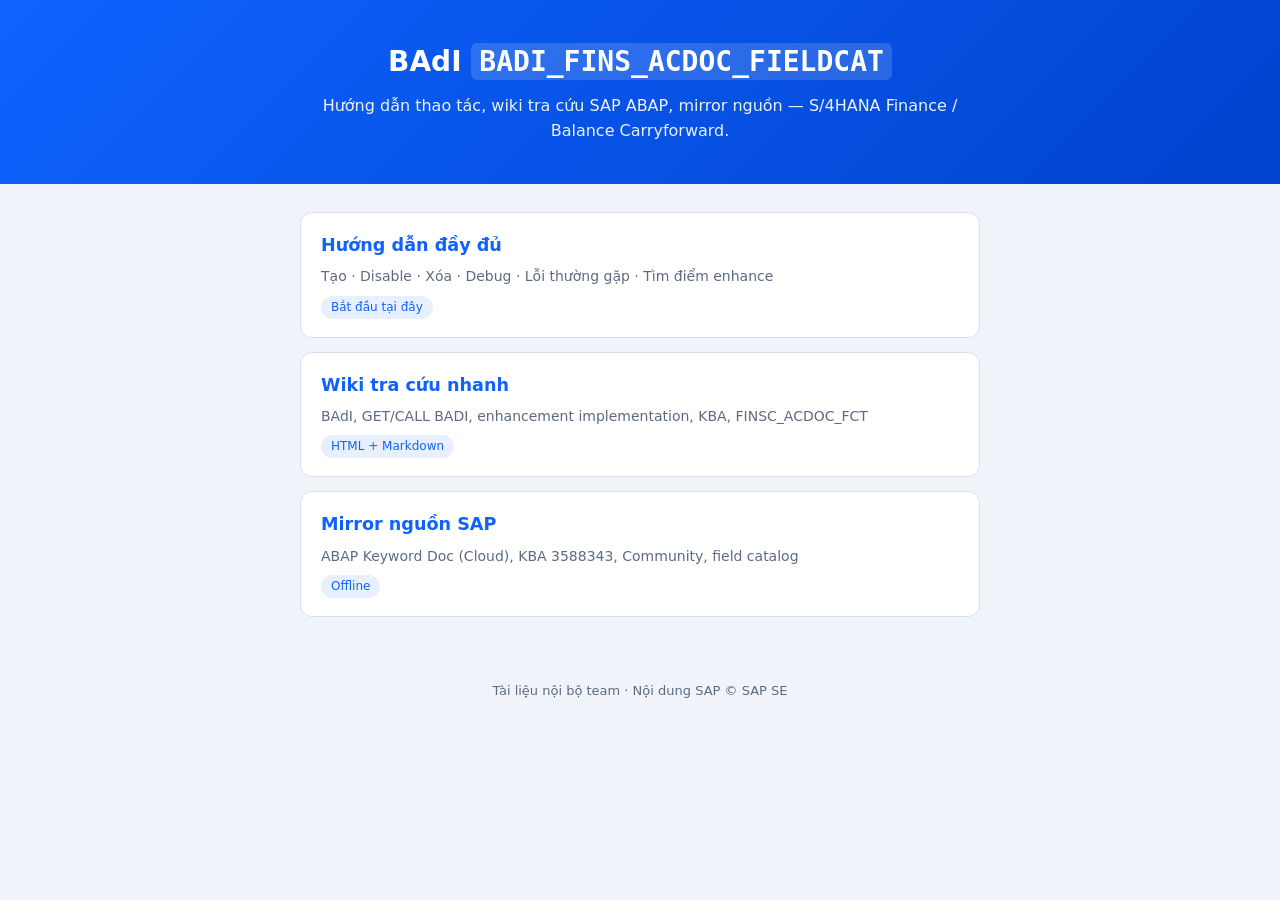
==== docs/index.html @ ed784b7a "Prepare docs site for GitHub Pages. Add docs index, move wiki under docs, fix relative links." ====
<!DOCTYPE html>
<html lang="vi">
<head>
  <meta charset="utf-8" />
  <meta name="viewport" content="width=device-width, initial-scale=1" />
  <title>BAdI FINS ACDOC — Tài liệu team</title>
  <style>
    :root { --bg:#f0f4fa; --card:#fff; --accent:#0f62fe; --text:#1a2332; --muted:#5c6b82; --border:#d8e0ef; }
    * { box-sizing: border-box; }
    body { margin:0; font-family:Segoe UI,system-ui,sans-serif; background:var(--bg); color:var(--text); line-height:1.6; }
    .hero { background:linear-gradient(135deg,#0f62fe,#0043ce); color:#fff; padding:40px 24px; text-align:center; }
    .hero h1 { margin:0 0 8px; font-size:1.75rem; font-weight:600; }
    .hero p { margin:0; opacity:.92; max-width:640px; margin-inline:auto; }
    .wrap { max-width:720px; margin:0 auto; padding:28px 20px 48px; display:grid; gap:14px; }
    .card { display:block; background:var(--card); border:1px solid var(--border); border-radius:12px; padding:18px 20px; text-decoration:none; color:inherit; transition:box-shadow .15s,border-color .15s; }
    .card:hover { border-color:var(--accent); box-shadow:0 4px 16px rgba(15,98,254,.12); }
    .card h2 { margin:0 0 6px; font-size:1.1rem; color:var(--accent); }
    .card p { margin:0; font-size:14px; color:var(--muted); }
    .tag { display:inline-block; margin-top:8px; font-size:12px; background:#e8f0ff; color:var(--accent); padding:2px 10px; border-radius:999px; }
    footer { text-align:center; font-size:13px; color:var(--muted); padding:16px; }
  </style>
</head>
<body>
  <header class="hero">
    <h1>BAdI <code style="background:rgba(255,255,255,.15);padding:2px 8px;border-radius:6px">BADI_FINS_ACDOC_FIELDCAT</code></h1>
    <p>Hướng dẫn thao tác, wiki tra cứu SAP ABAP, mirror nguồn — S/4HANA Finance / Balance Carryforward.</p>
  </header>
  <main class="wrap">
    <a class="card" href="Huong_dan_BADI_FINS_ACDOC.html">
      <h2>Hướng dẫn đầy đủ</h2>
      <p>Tạo · Disable · Xóa · Debug · Lỗi thường gặp · Tìm điểm enhance</p>
      <span class="tag">Bắt đầu tại đây</span>
    </a>
    <a class="card" href="wiki/index.html">
      <h2>Wiki tra cứu nhanh</h2>
      <p>BAdI, GET/CALL BADI, enhancement implementation, KBA, FINSC_ACDOC_FCT</p>
      <span class="tag">HTML + Markdown</span>
    </a>
    <a class="card" href="sources/README.md">
      <h2>Mirror nguồn SAP</h2>
      <p>ABAP Keyword Doc (Cloud), KBA 3588343, Community, field catalog</p>
      <span class="tag">Offline</span>
    </a>
  </main>
  <footer>Tài liệu nội bộ team · Nội dung SAP © SAP SE</footer>
</body>
</html>
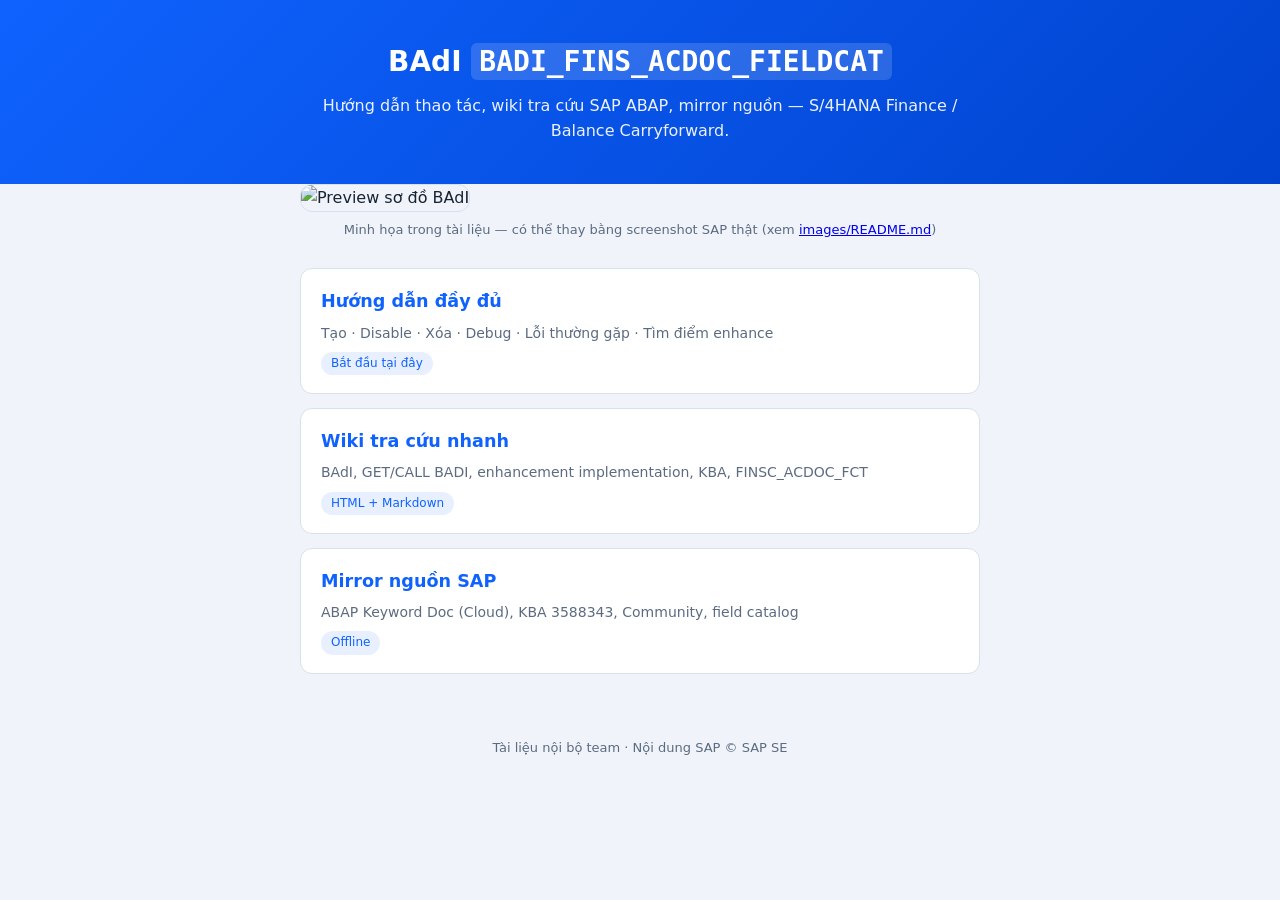
==== commit d4c26257: "Add visual SVG illustrations to the BAdI guide. Embed SE19, SE24, object tree, and BCF flow figures " ====
--- a/docs/index.html
+++ b/docs/index.html
@@ -18,6 +18,9 @@
     .card p { margin:0; font-size:14px; color:var(--muted); }
     .tag { display:inline-block; margin-top:8px; font-size:12px; background:#e8f0ff; color:var(--accent); padding:2px 10px; border-radius:999px; }
     footer { text-align:center; font-size:13px; color:var(--muted); padding:16px; }
+    .preview { max-width:720px; margin:0 auto 0; padding:0 20px; }
+    .preview img { width:100%; border-radius:12px; border:1px solid var(--border); }
+    .preview p { text-align:center; font-size:13px; color:var(--muted); margin:8px 0 0; }
   </style>
 </head>
 <body>
@@ -25,6 +28,10 @@
     <h1>BAdI <code style="background:rgba(255,255,255,.15);padding:2px 8px;border-radius:6px">BADI_FINS_ACDOC_FIELDCAT</code></h1>
     <p>Hướng dẫn thao tác, wiki tra cứu SAP ABAP, mirror nguồn — S/4HANA Finance / Balance Carryforward.</p>
   </header>
+  <div class="preview">
+    <img src="images/01-object-tree.svg" alt="Preview sơ đồ BAdI" />
+    <p>Minh họa trong tài liệu — có thể thay bằng screenshot SAP thật (xem <a href="images/README.md">images/README.md</a>)</p>
+  </div>
   <main class="wrap">
     <a class="card" href="Huong_dan_BADI_FINS_ACDOC.html">
       <h2>Hướng dẫn đầy đủ</h2>
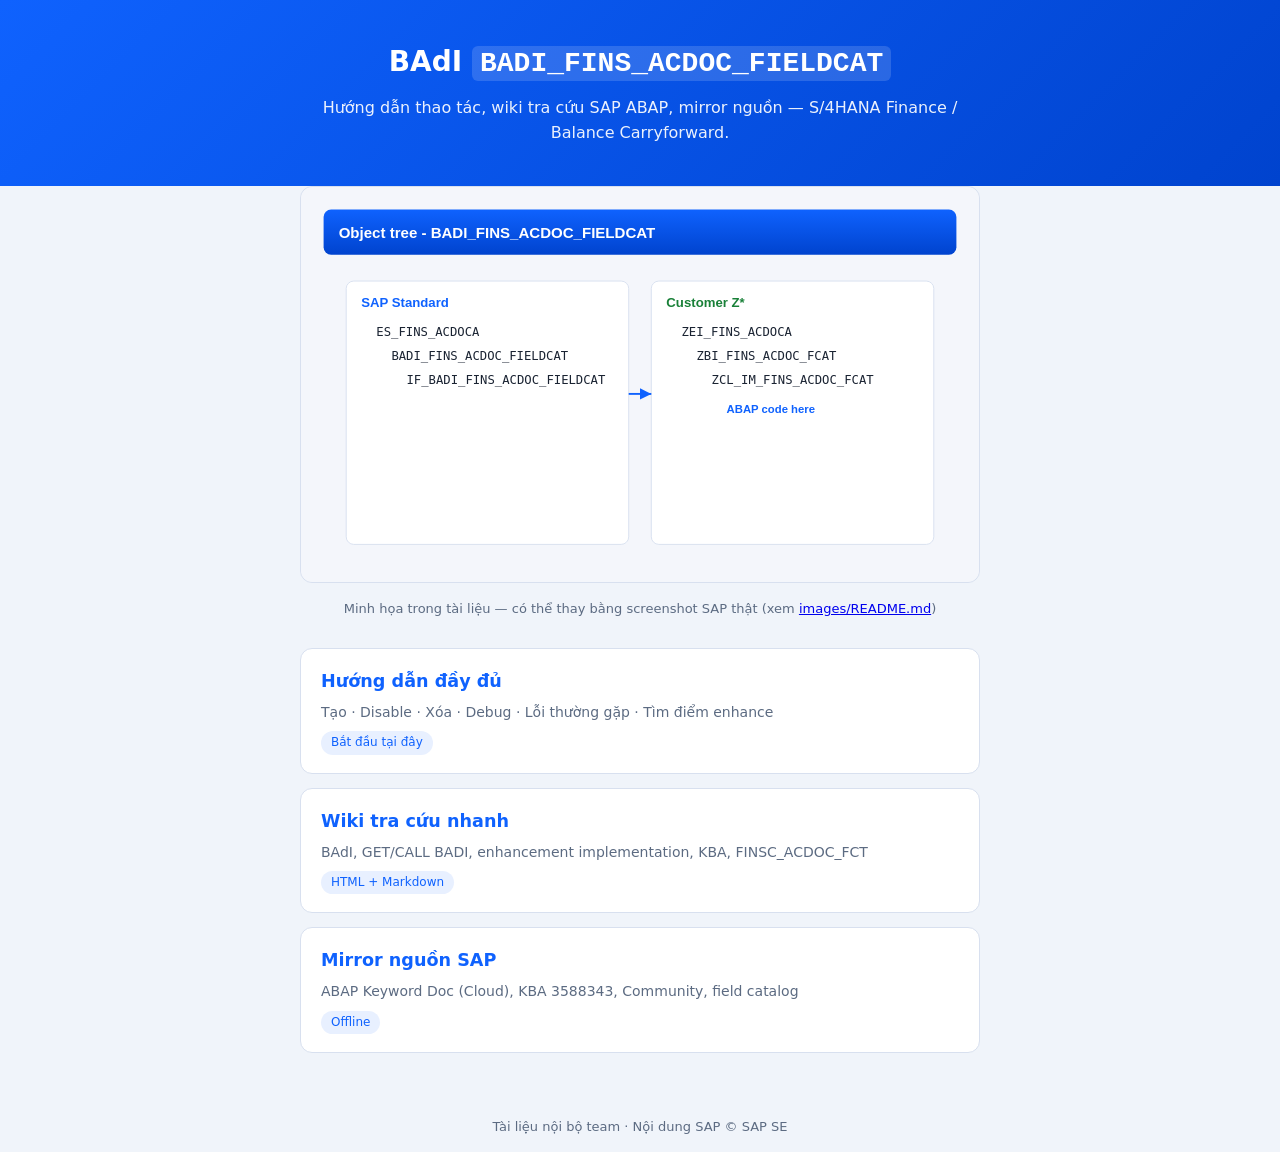
==== commit 6f961484: "Fix broken guide images: valid UTF-8 SVG and inline embed. Embed SVG as data URIs so figures load on" ====
--- a/docs/index.html
+++ b/docs/index.html
@@ -29,7 +29,7 @@
     <p>Hướng dẫn thao tác, wiki tra cứu SAP ABAP, mirror nguồn — S/4HANA Finance / Balance Carryforward.</p>
   </header>
   <div class="preview">
-    <img src="images/01-object-tree.svg" alt="Preview sơ đồ BAdI" />
+    <img src="[data-uri]" alt="Preview sơ đồ BAdI" />
     <p>Minh họa trong tài liệu — có thể thay bằng screenshot SAP thật (xem <a href="images/README.md">images/README.md</a>)</p>
   </div>
   <main class="wrap">
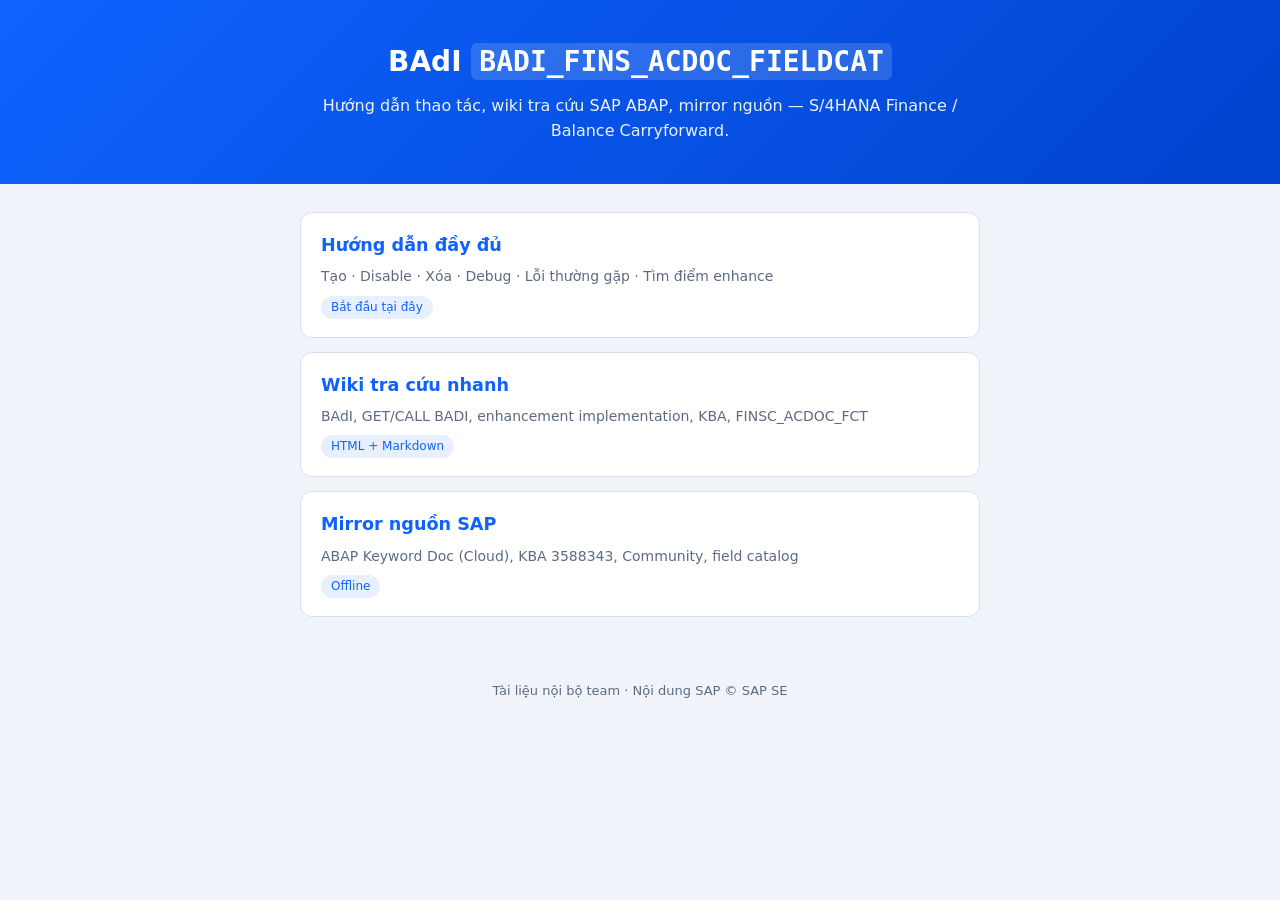
==== commit ebf1f6be: "Remove all guide images and image assets from docs. Co-authored-by: Cursor <cursoragent@cursor.com>" ====
--- a/docs/index.html
+++ b/docs/index.html
@@ -18,9 +18,6 @@
     .card p { margin:0; font-size:14px; color:var(--muted); }
     .tag { display:inline-block; margin-top:8px; font-size:12px; background:#e8f0ff; color:var(--accent); padding:2px 10px; border-radius:999px; }
     footer { text-align:center; font-size:13px; color:var(--muted); padding:16px; }
-    .preview { max-width:720px; margin:0 auto 0; padding:0 20px; }
-    .preview img { width:100%; border-radius:12px; border:1px solid var(--border); }
-    .preview p { text-align:center; font-size:13px; color:var(--muted); margin:8px 0 0; }
   </style>
 </head>
 <body>
@@ -28,10 +25,6 @@
     <h1>BAdI <code style="background:rgba(255,255,255,.15);padding:2px 8px;border-radius:6px">BADI_FINS_ACDOC_FIELDCAT</code></h1>
     <p>Hướng dẫn thao tác, wiki tra cứu SAP ABAP, mirror nguồn — S/4HANA Finance / Balance Carryforward.</p>
   </header>
-  <div class="preview">
-    <img src="[data-uri]" alt="Preview sơ đồ BAdI" />
-    <p>Minh họa trong tài liệu — có thể thay bằng screenshot SAP thật (xem <a href="images/README.md">images/README.md</a>)</p>
-  </div>
   <main class="wrap">
     <a class="card" href="Huong_dan_BADI_FINS_ACDOC.html">
       <h2>Hướng dẫn đầy đủ</h2>
@@ -52,3 +45,4 @@
   <footer>Tài liệu nội bộ team · Nội dung SAP © SAP SE</footer>
 </body>
 </html>
+
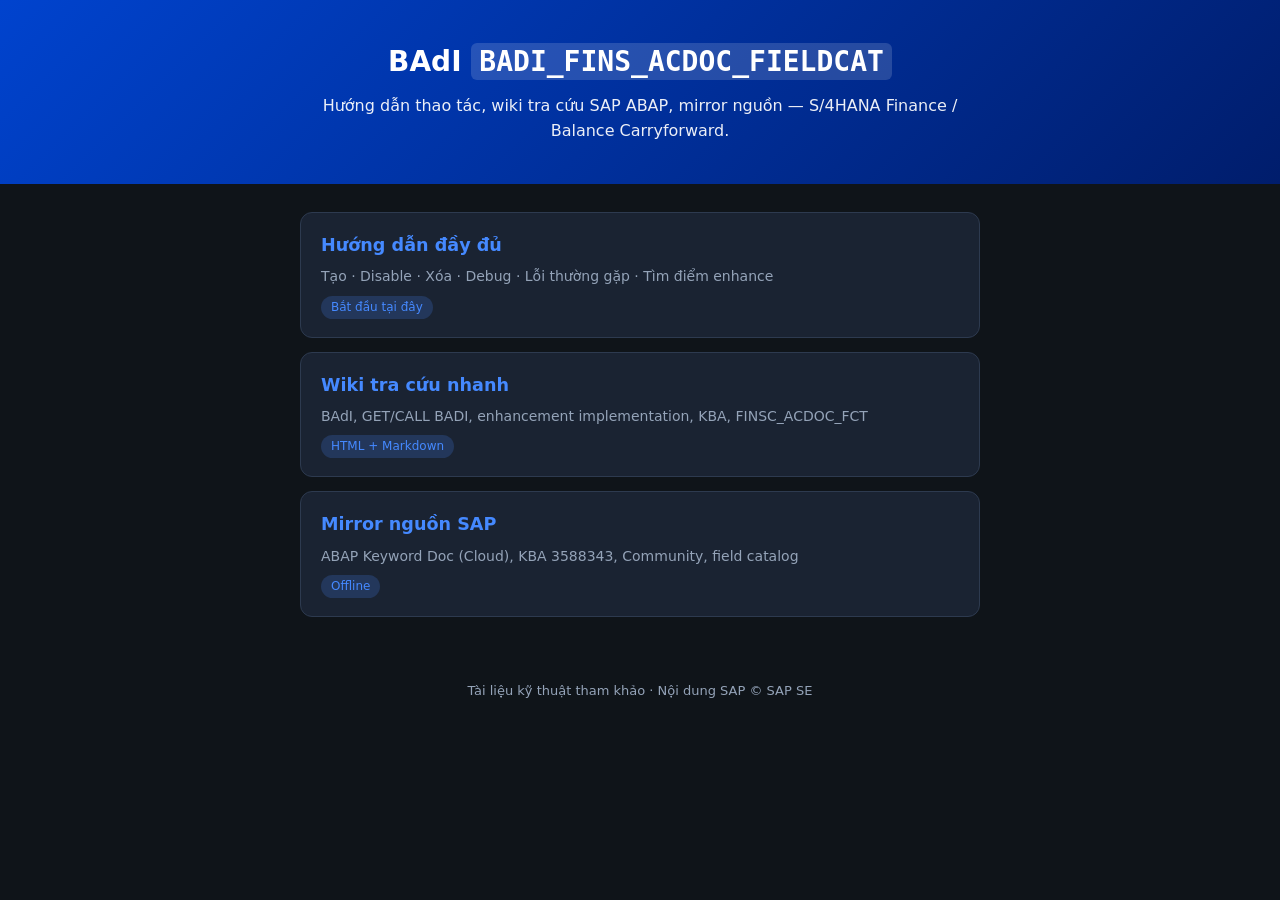
==== commit 2d52c02a: "Dark theme for docs; sanitize shareable metadata" ====
--- a/docs/index.html
+++ b/docs/index.html
@@ -3,20 +3,21 @@
 <head>
   <meta charset="utf-8" />
   <meta name="viewport" content="width=device-width, initial-scale=1" />
-  <title>BAdI FINS ACDOC — Tài liệu team</title>
+  <meta name="color-scheme" content="dark" />
+  <title>BAdI FINS ACDOC — Tài liệu</title>
+  <link rel="stylesheet" href="theme.css" />
   <style>
-    :root { --bg:#f0f4fa; --card:#fff; --accent:#0f62fe; --text:#1a2332; --muted:#5c6b82; --border:#d8e0ef; }
     * { box-sizing: border-box; }
     body { margin:0; font-family:Segoe UI,system-ui,sans-serif; background:var(--bg); color:var(--text); line-height:1.6; }
-    .hero { background:linear-gradient(135deg,#0f62fe,#0043ce); color:#fff; padding:40px 24px; text-align:center; }
+    .hero { background:linear-gradient(135deg,var(--hero-from),var(--hero-to)); color:#fff; padding:40px 24px; text-align:center; }
     .hero h1 { margin:0 0 8px; font-size:1.75rem; font-weight:600; }
     .hero p { margin:0; opacity:.92; max-width:640px; margin-inline:auto; }
     .wrap { max-width:720px; margin:0 auto; padding:28px 20px 48px; display:grid; gap:14px; }
     .card { display:block; background:var(--card); border:1px solid var(--border); border-radius:12px; padding:18px 20px; text-decoration:none; color:inherit; transition:box-shadow .15s,border-color .15s; }
-    .card:hover { border-color:var(--accent); box-shadow:0 4px 16px rgba(15,98,254,.12); }
+    .card:hover { border-color:var(--accent); box-shadow:var(--shadow); }
     .card h2 { margin:0 0 6px; font-size:1.1rem; color:var(--accent); }
     .card p { margin:0; font-size:14px; color:var(--muted); }
-    .tag { display:inline-block; margin-top:8px; font-size:12px; background:#e8f0ff; color:var(--accent); padding:2px 10px; border-radius:999px; }
+    .tag { display:inline-block; margin-top:8px; font-size:12px; background:var(--tag-bg); color:var(--accent); padding:2px 10px; border-radius:999px; }
     footer { text-align:center; font-size:13px; color:var(--muted); padding:16px; }
   </style>
 </head>
@@ -42,7 +43,6 @@
       <span class="tag">Offline</span>
     </a>
   </main>
-  <footer>Tài liệu nội bộ team · Nội dung SAP © SAP SE</footer>
+  <footer>Tài liệu kỹ thuật tham khảo · Nội dung SAP © SAP SE</footer>
 </body>
 </html>
-
--- a/docs/theme.css
+++ b/docs/theme.css
@@ -0,0 +1,25 @@
+/* Dark theme — dùng chung cho docs/ */
+:root {
+  color-scheme: dark;
+  --bg: #0f1419;
+  --surface: #1a2332;
+  --card: #1a2332;
+  --text: #e8eef7;
+  --muted: #94a3b8;
+  --accent: #4589ff;
+  --accent-soft: #1e3a5f;
+  --border: #2d3a4f;
+  --code-bg: #0d1117;
+  --code-text: #e2e8f0;
+  --tree-bg: #151b26;
+  --warn-bg: #2d2610;
+  --warn-border: #c9a227;
+  --inline-code-bg: #2d3a4f;
+  --inline-code-text: #c8daf8;
+  --row-alt: #151b26;
+  --tag-bg: rgba(69, 137, 255, 0.2);
+  --radius: 10px;
+  --shadow: 0 2px 12px rgba(0, 0, 0, 0.35);
+  --hero-from: #0043ce;
+  --hero-to: #001d6c;
+}
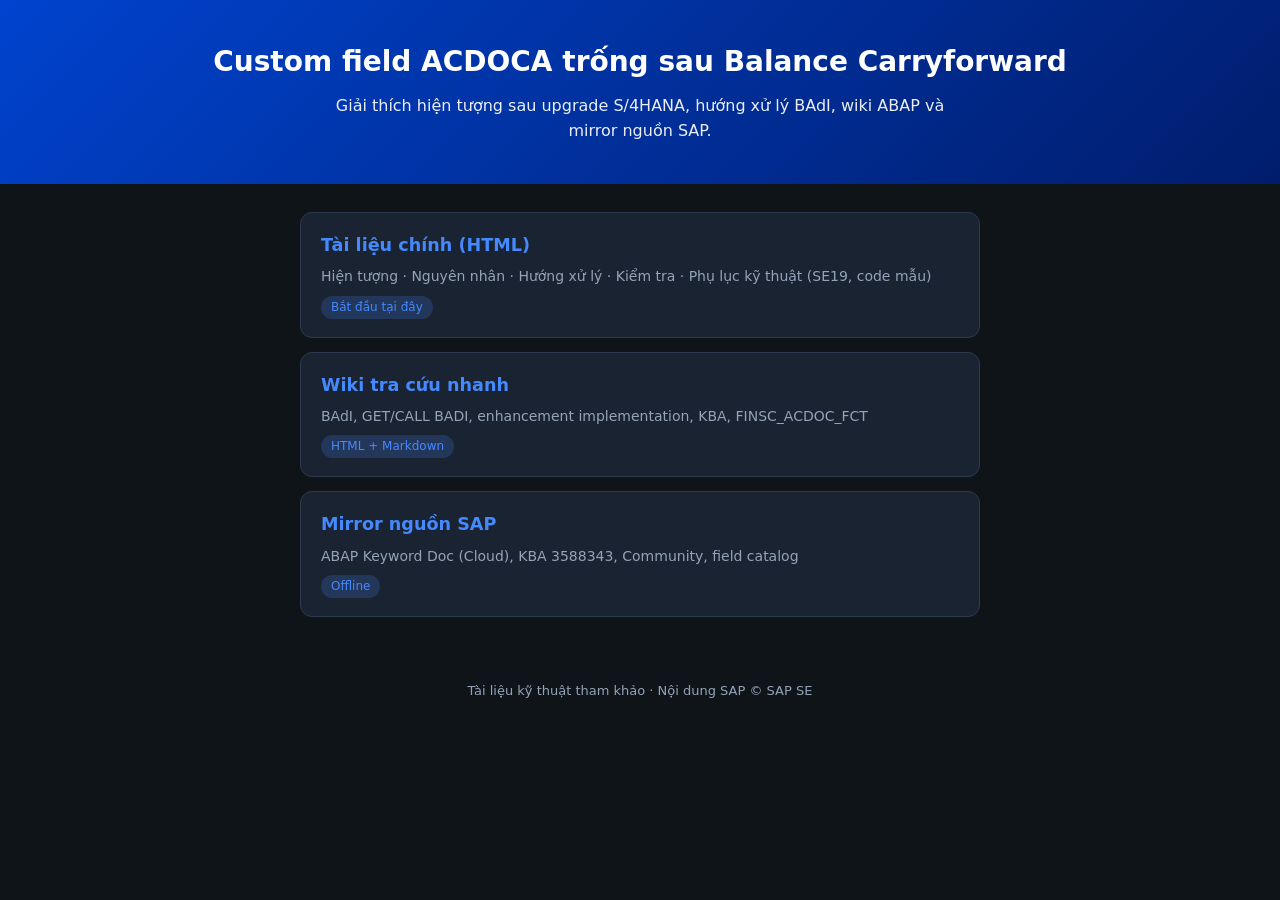
==== commit 2f4d91c2: "Restructure guide for customer audience; sync HTML from Markdown Main doc focuses on ACDOCA blank-af" ====
--- a/docs/index.html
+++ b/docs/index.html
@@ -4,7 +4,7 @@
   <meta charset="utf-8" />
   <meta name="viewport" content="width=device-width, initial-scale=1" />
   <meta name="color-scheme" content="dark" />
-  <title>BAdI FINS ACDOC — Tài liệu</title>
+  <title>ACDOCA / Balance Carryforward — Tài liệu</title>
   <link rel="stylesheet" href="theme.css" />
   <style>
     * { box-sizing: border-box; }
@@ -23,13 +23,13 @@
 </head>
 <body>
   <header class="hero">
-    <h1>BAdI <code style="background:rgba(255,255,255,.15);padding:2px 8px;border-radius:6px">BADI_FINS_ACDOC_FIELDCAT</code></h1>
-    <p>Hướng dẫn thao tác, wiki tra cứu SAP ABAP, mirror nguồn — S/4HANA Finance / Balance Carryforward.</p>
+    <h1>Custom field ACDOCA trống sau Balance Carryforward</h1>
+    <p>Giải thích hiện tượng sau upgrade S/4HANA, hướng xử lý BAdI, wiki ABAP và mirror nguồn SAP.</p>
   </header>
   <main class="wrap">
     <a class="card" href="Huong_dan_BADI_FINS_ACDOC.html">
-      <h2>Hướng dẫn đầy đủ</h2>
-      <p>Tạo · Disable · Xóa · Debug · Lỗi thường gặp · Tìm điểm enhance</p>
+      <h2>Tài liệu chính (HTML)</h2>
+      <p>Hiện tượng · Nguyên nhân · Hướng xử lý · Kiểm tra · Phụ lục kỹ thuật (SE19, code mẫu)</p>
       <span class="tag">Bắt đầu tại đây</span>
     </a>
     <a class="card" href="wiki/index.html">
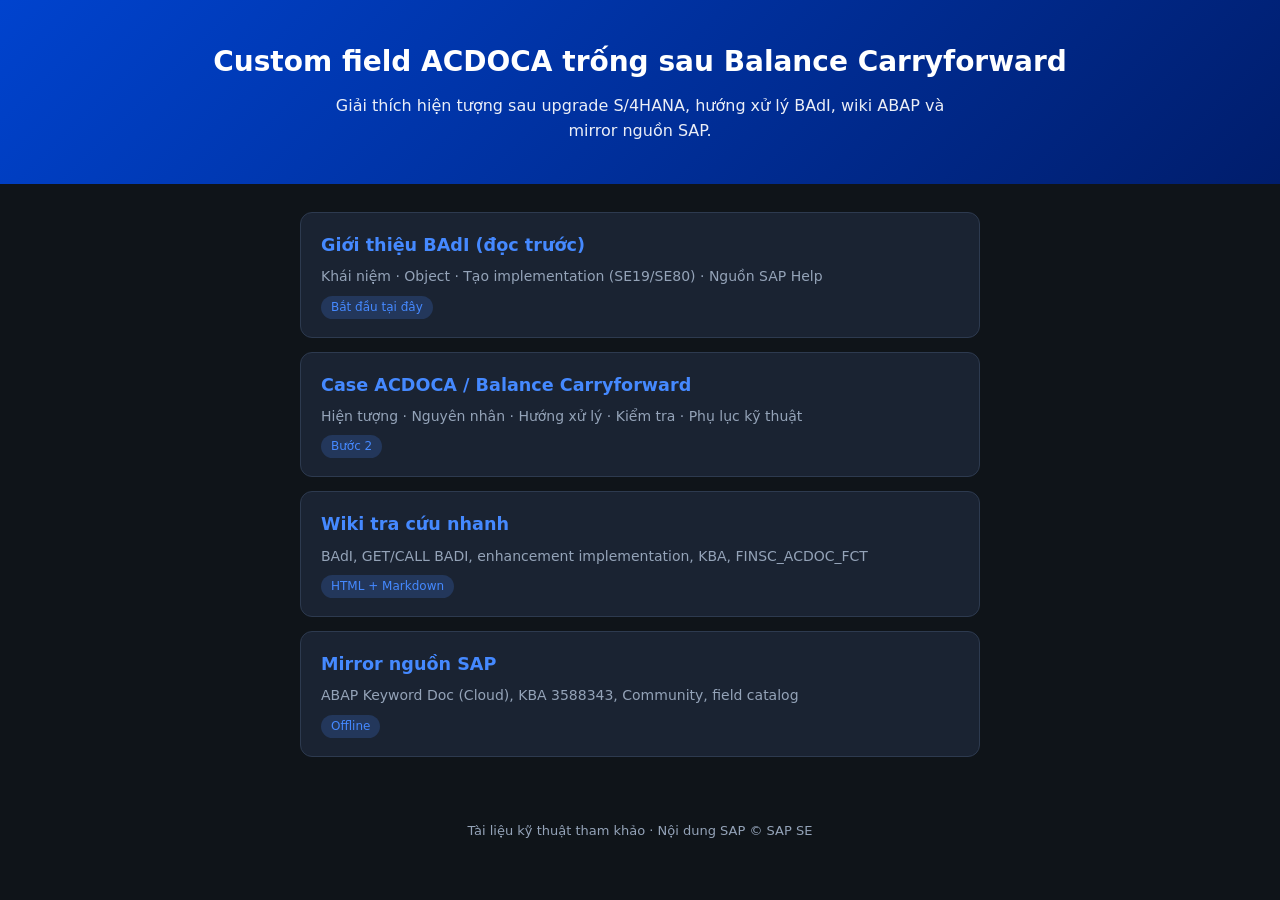
==== commit 7ce6b3ba: "Make the BAdI guide safe for first-time implementers The docs now separate beginner reading, case co" ====
--- a/docs/index.html
+++ b/docs/index.html
@@ -27,10 +27,15 @@
     <p>Giải thích hiện tượng sau upgrade S/4HANA, hướng xử lý BAdI, wiki ABAP và mirror nguồn SAP.</p>
   </header>
   <main class="wrap">
+    <a class="card" href="Gioi_thieu_BADI.html">
+      <h2>Giới thiệu BAdI (đọc trước)</h2>
+      <p>Khái niệm · Object · Tạo implementation (SE19/SE80) · Nguồn SAP Help</p>
+      <span class="tag">Bắt đầu tại đây</span>
+    </a>
     <a class="card" href="Huong_dan_BADI_FINS_ACDOC.html">
-      <h2>Tài liệu chính (HTML)</h2>
-      <p>Hiện tượng · Nguyên nhân · Hướng xử lý · Kiểm tra · Phụ lục kỹ thuật (SE19, code mẫu)</p>
-      <span class="tag">Bắt đầu tại đây</span>
+      <h2>Case ACDOCA / Balance Carryforward</h2>
+      <p>Hiện tượng · Nguyên nhân · Hướng xử lý · Kiểm tra · Phụ lục kỹ thuật</p>
+      <span class="tag">Bước 2</span>
     </a>
     <a class="card" href="wiki/index.html">
       <h2>Wiki tra cứu nhanh</h2>
